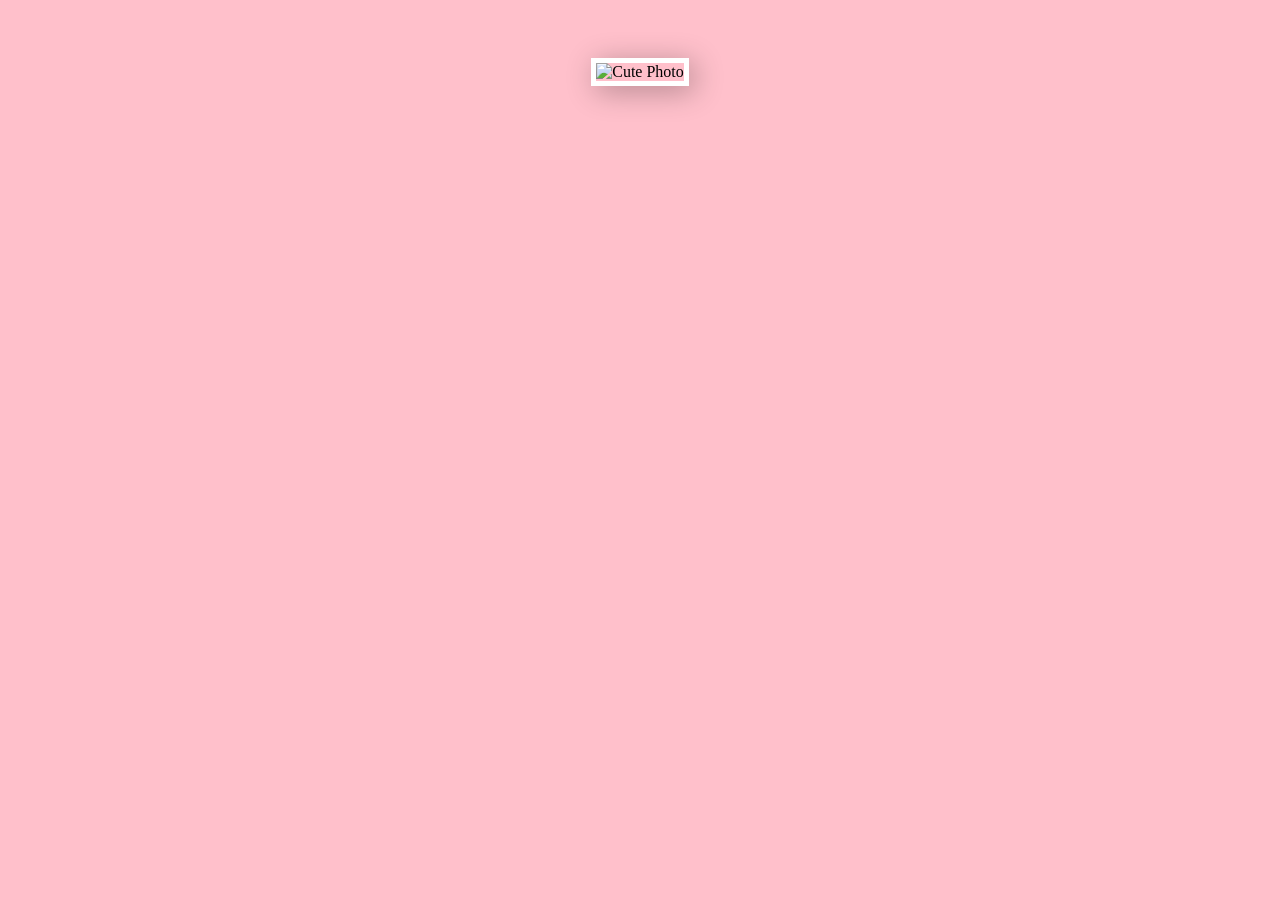
==== page2.html @ 1abf6d04 "wip" ====
<!DOCTYPE html>
<html>
    <head>
        <title>
            test
        </title>
        <link rel="stylesheet" href="styles_2.css" />
    </head>
    <body>
        <div class="border">
            <div class="photo">
                <img src="IMG_7530.png" alt="Cute Photo">
            </div>
        </div>
    </body>
</html>
---- styles_2.css ----
@font-face{
    font-family: "cute Font";
    src: url(CuteFont-Regular.otf)
}

body{
    background-color: pink;
}
.border{
    padding: 50px;
}

.photo{
    text-align: center;
}

.photo img {
    height: 300px;
    width: auto;
    border: 5px solid white;
    box-shadow: 5px 5px 30px rgba(0, 0, 0, 0.3);
}
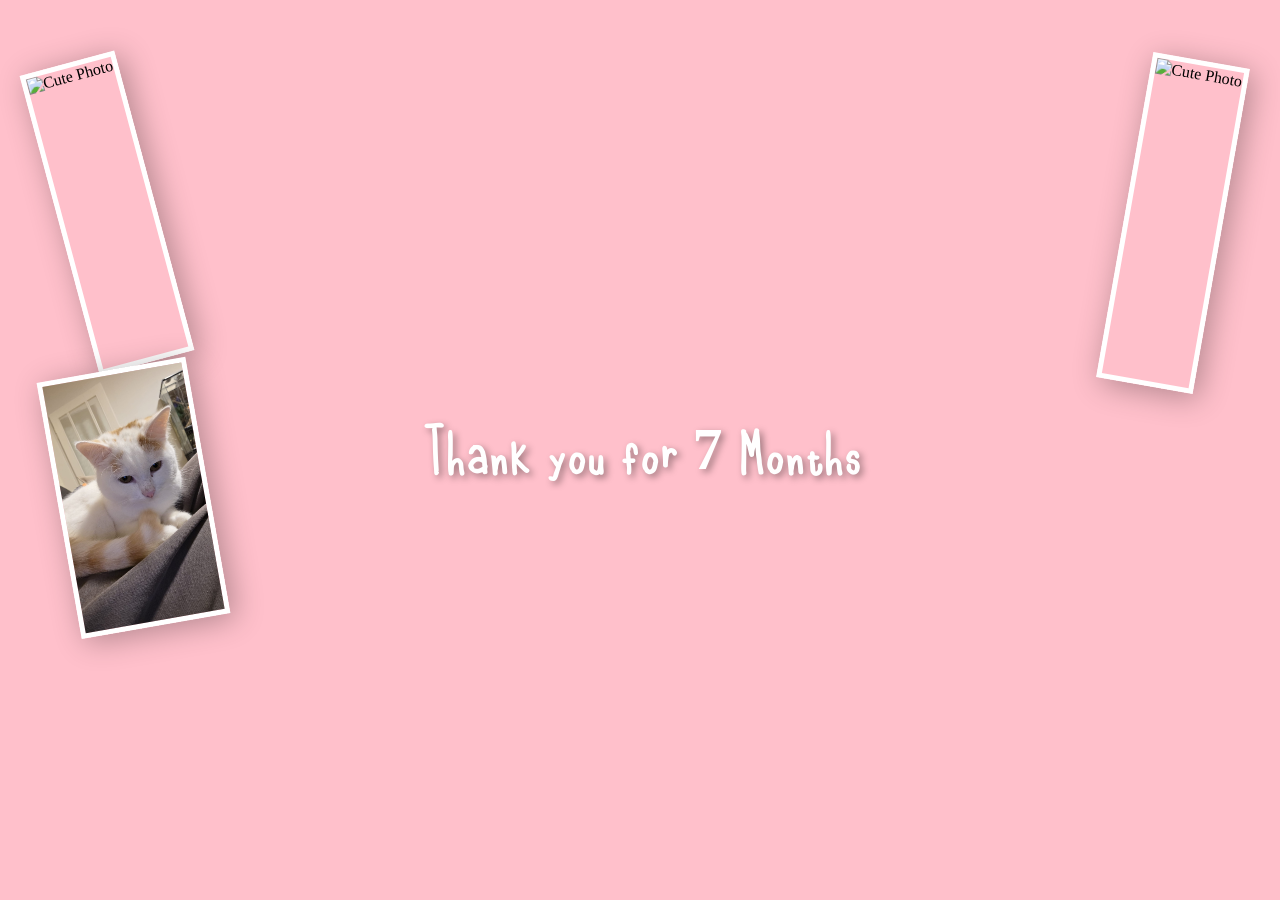
==== commit 8ba0babe: "wip" ====
--- a/page2.html
+++ b/page2.html
@@ -8,8 +8,20 @@
     </head>
     <body>
         <div class="border">
-            <div class="photo">
-                <img src="IMG_7530.png" alt="Cute Photo">
+            <div class="text">
+                <h1>
+                    Thank you for 7 Months
+                </h1>
+
+            </div>
+            <div class="photo1">
+                <img src="images/IMG_7530.png" alt="Cute Photo">
+            </div>
+            <div class="photo2">
+                <img src="images/IMG_0076.png" alt="Cute Photo">
+            </div>
+            <div class="toasty">
+                <img src="images/jd.JPG" alt="Cute Photo">
             </div>
         </div>
     </body>
--- a/styles_2.css
+++ b/styles_2.css
@@ -5,18 +5,53 @@
 
 body{
     background-color: pink;
+    overflow: hidden;
+    
+}
+.text{
+    position: absolute;
+    top: 50%;
+    left: 50%;
+    transform: translate(-50%, -50%);
+    
+    text-align: center;
+    width: 100%;
+    z-index: 10;
+}
+h1{
+    text-align: center;
+    color: white;
+    font-family: "cute Font";
+    font-size: 60px;
+    text-shadow: 3px 3px 7px rgba(0,0,0,0.4);
 }
 .border{
     padding: 50px;
 }
 
-.photo{
-    text-align: center;
+.photo1 img {   
+    height: 320px;
+    width: auto;
+    border: 5px solid white;
+    box-shadow: 5px 5px 30px rgba(0, 0, 0, 0.3);
+    transform: rotate(10deg);
+    float: right;
 }
-
-.photo img {
+.photo2 img {   
     height: 300px;
     width: auto;
     border: 5px solid white;
     box-shadow: 5px 5px 30px rgba(0, 0, 0, 0.3);
+    transform: rotate(345deg);
+    float: left;
 }
+
+.toasty img {   
+    height: 250px;
+    width: auto;
+    border: 5px solid white;
+    box-shadow: 5px 5px 30px rgba(0, 0, 0, 0.3);
+    transform: rotate(350deg);
+    float: left;
+    clear: left;
+}
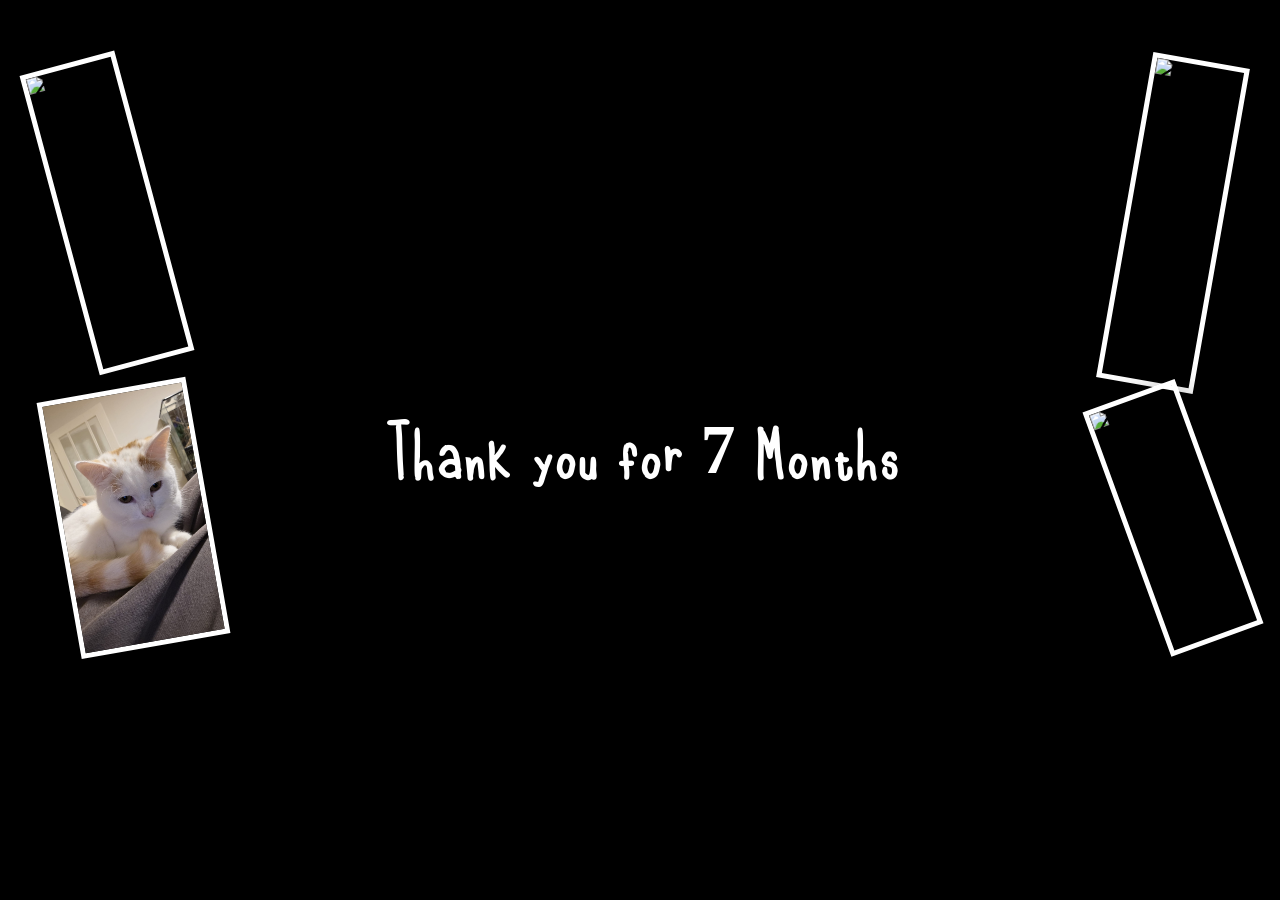
==== commit 05dc200e: "page3" ====
--- a/page2.html
+++ b/page2.html
@@ -8,17 +8,23 @@
     </head>
     <body>
         <div class="border">
-            <div class="text">
-                <h1>
-                    Thank you for 7 Months
-                </h1>
+            <a href="page3.html">
 
-            </div>
+                <div class="text">
+                    <h1>
+                        Thank you for 7 Months
+                    </h1>
+    
+                </div>
+            </a>
             <div class="photo1">
                 <img src="images/IMG_7530.png" alt="Cute Photo">
             </div>
             <div class="photo2">
                 <img src="images/IMG_0076.png" alt="Cute Photo">
+            </div>
+            <div class="photo3">
+                <img src="images/IMG_0336.png" alt="Cute Photo">
             </div>
             <div class="toasty">
                 <img src="images/jd.JPG" alt="Cute Photo">
--- a/styles_2.css
+++ b/styles_2.css
@@ -4,8 +4,7 @@
 }
 
 body{
-    background-color: pink;
-    overflow: hidden;
+    background-color: black; 
     
 }
 .text{
@@ -22,7 +21,7 @@
     text-align: center;
     color: white;
     font-family: "cute Font";
-    font-size: 60px;
+    font-size: 70px;
     text-shadow: 3px 3px 7px rgba(0,0,0,0.4);
 }
 .border{
@@ -55,3 +54,12 @@
     float: left;
     clear: left;
 }
+.photo3 img {   
+    height: 250px;
+    width: auto;
+    border: 5px solid white;
+    box-shadow: 5px 5px 30px rgba(0, 0, 0, 0.3);
+    transform: rotate(340deg);
+    float: right;
+    clear: right;
+}
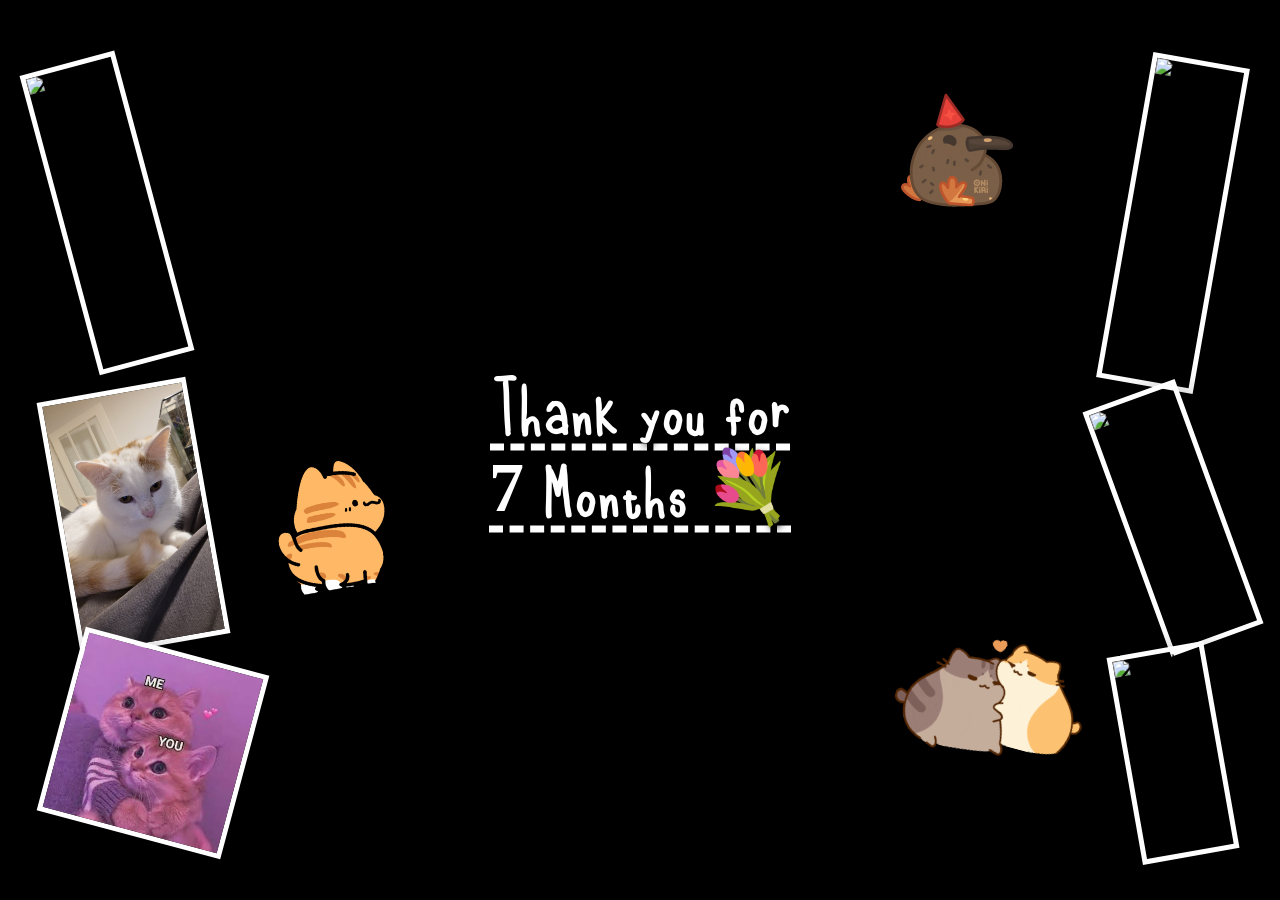
==== commit 9f8e90ad: "gifs" ====
--- a/page2.html
+++ b/page2.html
@@ -1,8 +1,10 @@
 <!DOCTYPE html>
 <html>
     <head>
+        <meta charset="UTF-8">
+        <meta name="viewport" content="width=device-width, initial-scale=1.0">
         <title>
-            test
+            Banana
         </title>
         <link rel="stylesheet" href="styles_2.css" />
     </head>
@@ -12,7 +14,10 @@
 
                 <div class="text">
                     <h1>
-                        Thank you for 7 Months
+                        Thank you for 
+                    </h1>
+                     <h1>
+                        7 Months 💐
                     </h1>
     
                 </div>
@@ -29,6 +34,21 @@
             <div class="toasty">
                 <img src="images/jd.JPG" alt="Cute Photo">
             </div>
+            <div class="caramel">
+                <img src="images/caramel.png" alt="Cute Photo">
+            </div>
+             <div class="cat">
+                <img src="images/image.png" alt="Cute Photo">
+            </div>
+            <div class="spinning_cat">
+                <img src="images/spinning_cat.gif" alt="Cute Photo">
+            </div>
+            <div class="kiwi">
+                <img src="images/kiwi.gif" alt="Cute Photo">
+            </div>
+            <div class="catlove">
+                <img src="images/catlove.gif" alt="Cute Photo">
+            </div>
         </div>
     </body>
 </html>
--- a/styles_2.css
+++ b/styles_2.css
@@ -17,13 +17,19 @@
     width: 100%;
     z-index: 10;
 }
+
 h1{
+    margin: 0;
     text-align: center;
     color: white;
     font-family: "cute Font";
     font-size: 70px;
-    text-shadow: 3px 3px 7px rgba(0,0,0,0.4);
+    text-shadow: 3px 3px 7px rgba(0,0,0,0.8);
+    text-decoration: underline;
+    text-underline-offset: 15px;
+    text-decoration-style: dashed;
 }
+
 .border{
     padding: 50px;
 }
@@ -54,6 +60,17 @@
     float: left;
     clear: left;
 }
+
+.caramel img {   
+    height: 200px;
+    width: auto;
+    border: 5px solid white;
+    box-shadow: 5px 5px 30px rgba(0, 0, 0, 0.3);
+    transform: rotate(350deg);
+    float: right;
+    clear: right;
+}
+
 .photo3 img {   
     height: 250px;
     width: auto;
@@ -62,4 +79,72 @@
     transform: rotate(340deg);
     float: right;
     clear: right;
-}+}
+
+.cat img {   
+    height: 180px;
+    width: auto;
+    border: 5px solid white;
+    box-shadow: 5px 5px 30px rgba(0, 0, 0, 0.3);
+    transform: rotate(15deg);
+    float: left;
+    clear: left;
+}
+
+.spinning_cat img {   
+    position: absolute;
+    top: 50%;
+    left: 20%;
+    transform: rotate(350deg);
+    height: 150px;
+    width: auto;
+    z-index: -1;
+}
+
+.kiwi img {   
+    position: absolute;
+    top: 10%;
+    left: 70%;
+
+    height: 120px;
+    width: auto;
+    z-index: -1;
+}
+
+.catlove img {   
+    position: absolute;
+    top: 65%;
+    left: 70%;
+    transform: rotate(15deg);
+    height: 200px;
+    width: auto;
+    z-index: -1;
+}
+
+@media screen and (max-width: 600px){
+    h1{
+        font-size: 46px;
+        transform: translateY(50px);
+        text-underline-offset: 7px;
+    }
+    .photo1 img{
+        height: 220px;
+    }
+    .photo2 img{
+        height: 200px;
+    }
+    .spinning_cat img{
+        height: 100px;
+        top: 10%;
+        left: 10%;
+    }
+    .kiwi img{
+        height: 80px;
+        top: 65%;
+        left: 10%;
+    }
+    .catlove img{
+        top: 85%;
+        left: 60%;
+    }
+}
